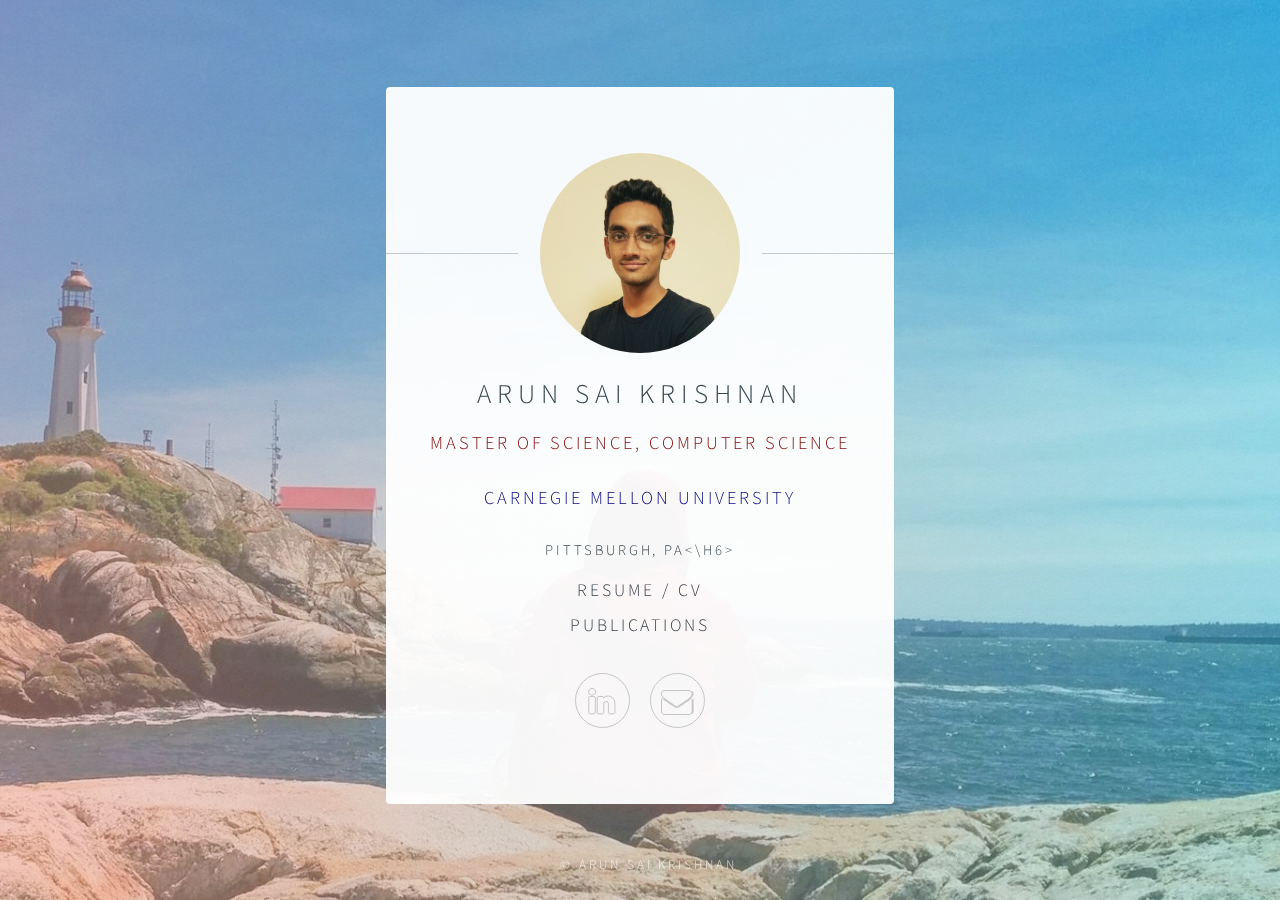
==== index.html @ 1ebe7122 "Location" ====
<!DOCTYPE HTML>
<html>
	<head>
		<title>Arun Sai Krishnan</title>
		<meta charset="utf-8" />
		<meta name="viewport" content="width=device-width, initial-scale=1" />
		<!--[if lte IE 8]><script src="assets/js/html5shiv.js"></script><![endif]-->
		<link rel="stylesheet" href="assets/css/main.css" />
		<!--[if lte IE 9]><link rel="stylesheet" href="assets/css/ie9.css" /><![endif]-->
		<!--[if lte IE 8]><link rel="stylesheet" href="assets/css/ie8.css" /><![endif]-->
		<noscript><link rel="stylesheet" href="assets/css/noscript.css" /></noscript>
        <link rel="icon" type="image/png" href="./images/fi.ico">
        <script>
		  (function(i,s,o,g,r,a,m){i['GoogleAnalyticsObject']=r;i[r]=i[r]||function(){
		  (i[r].q=i[r].q||[]).push(arguments)},i[r].l=1*new Date();a=s.createElement(o),
		  m=s.getElementsByTagName(o)[0];a.async=1;a.src=g;m.parentNode.insertBefore(a,m)
		  })(window,document,'script','//www.google-analytics.com/analytics.js','ga');
		
		  ga('create', 'UA-67752793-1', 'auto');
		  ga('send', 'pageview');
		</script>
	</head>
	<body class="is-loading">

		<!-- Wrapper -->
			<div id="wrapper">
				<!-- Main -->
					<section id="main">
						<header>
							<span class="avatar"><img src="images/dp.jpg" alt="" width="200" height="200" /></span>
							<h1>Arun Sai Krishnan</h1>
							<h2 style="color:maroon;">Master of Science, Computer Science</p>
							<h2 style="color:navy;">Carnegie Mellon University</p>
							<h6>Pittsburgh, PA<\h6>
						</header>
						<footer>
                        
                        	<a href="./files/aruncv.pdf" target="_blank"  style="font-size:1.2em;"><b>Resume / CV</b></a>
                            <br>
                            <a href="./pubs.html" target="_blank"  style="font-size:1.2em"><b>Publications</b></a>
                            <br>
                            <br>
							<ul style="" class="icons">
								<li><a target="_blank" href="http://www.linkedin.com/in/arunsaikrishnan" class="fa-linkedin">LinkedIn</a></li>
								<li><a href="mailto:arunsaikrish@gmail.com" class="fa-envelope">Mail</a></li>
                                <!--<li><a target="_blank" href="./pubs.html" class="fa-file-text-o">Resume</a></li>
                                <li><a target="_blank" href="http://feeds.nitt.edu/index.php/2015/09/22/university-of-british-columbia-mitacs/" class="fa-rss">Blog</a></li> -->
								               
							</ul>   
                                         
                            
						</footer>
                                               
					</section>

				<!-- Footer -->
					<footer id="footer">
						<ul class="copyright">
							<li>&copy; Arun Sai Krishnan</li>
						</ul>
					</footer>

			</div>

		<!-- Scripts -->
			<!--[if lte IE 8]><script src="assets/js/respond.min.js"></script><![endif]-->
			<script>
				if ('addEventListener' in window) {
					window.addEventListener('load', function() { document.body.className = document.body.className.replace(/\bis-loading\b/, ''); });
					document.body.className += (navigator.userAgent.match(/(MSIE|rv:11\.0)/) ? ' is-ie' : '');
				}
			</script>

	</body>
</html>
---- assets/css/main.css ----
﻿@charset "UTF-8";
@import url(font-awesome.min.css);
@import url("http://fonts.googleapis.com/css?family=Source+Sans+Pro:300");

/*
	Identity by HTML5 UP
	html5up.net | @n33co
	Free for personal and commercial use under the CCA 3.0 license (html5up.net/license)
*/

/* Reset */

	html, body, div, span, applet, object, iframe, h1, h2, h3, h4, h5, h6, p, blockquote, pre, a, abbr, acronym, address, big, cite, code, del, dfn, em, img, ins, kbd, q, s, samp, small, strike, strong, sub, sup, tt, var, b, u, i, center, dl, dt, dd, ol, ul, li, fieldset, form, label, legend, table, caption, tbody, tfoot, thead, tr, th, td, article, aside, canvas, details, embed, figure, figcaption, footer, header, hgroup, menu, nav, output, ruby, section, summary, time, mark, audio, video {
		margin: 0;
		padding: 0;
		border: 0;
		font-size: 100%;
		font: inherit;
		vertical-align: baseline;
	}

	article, aside, details, figcaption, figure, footer, header, hgroup, menu, nav, section {
		display: block;
	}

	body {
		line-height: 1;
	}

	ol, ul {
		list-style: none;
	}

	blockquote, q {
		quotes: none;
	}

	blockquote:before, blockquote:after, q:before, q:after {
		content: '';
		content: none;
	}

	table {
		border-collapse: collapse;
		border-spacing: 0;
	}

	body {
		-webkit-text-size-adjust: none;
	}

/* Box Model */

	*, *:before, *:after {
		-moz-box-sizing: border-box;
		-webkit-box-sizing: border-box;
		box-sizing: border-box;
	}

/* Basic */

	@media screen and (max-width: 480px) {

		html, body {
			min-width: 320px;
		}

	}

	body.is-loading *, body.is-loading *:before, body.is-loading *:after {
		-moz-animation: none !important;
		-webkit-animation: none !important;
		-ms-animation: none !important;
		animation: none !important;
		-moz-transition: none !important;
		-webkit-transition: none !important;
		-ms-transition: none !important;
		transition: none !important;
	}

	html {
		height: 100%;
	}

	body {
		height: 100%;
		background-color: #ffffff;
		background-image: url("images/overlay.png"), -moz-linear-gradient(60deg, rgba(255, 165, 150, 0.5) 5%, rgba(0, 228, 255, 0.35)), url("../../images/bg.jpg");
		background-image: url("images/overlay.png"), -webkit-linear-gradient(60deg, rgba(255, 165, 150, 0.5) 5%, rgba(0, 228, 255, 0.35)), url("../../images/bg.jpg");
		background-image: url("images/overlay.png"), -ms-linear-gradient(60deg, rgba(255, 165, 150, 0.5) 5%, rgba(0, 228, 255, 0.35)), url("../../images/bg.jpg");
		background-image: url("images/overlay.png"), linear-gradient(60deg, rgba(255, 165, 150, 0.5) 5%, rgba(0, 228, 255, 0.35)), url("../../images/bg.jpg");
		background-repeat: repeat,			no-repeat,			no-repeat;
		background-size: 100px 100px, cover,				cover;
		background-position: top left,		center center,		bottom center;
		background-attachment: fixed,			fixed,				fixed;
	}

		body:after {
			content: '';
			display: block;
			position: fixed;
			top: 0;
			left: 0;
			width: 100%;
			height: inherit;
			opacity: 0;
			z-index: 1;
			background-color: #ffffff;
			background-image: url("images/overlay.png"), -moz-linear-gradient(60deg, rgba(255, 165, 150, 0.5) 5%, rgba(0, 228, 255, 0.35));
			background-image: url("images/overlay.png"), -webkit-linear-gradient(60deg, rgba(255, 165, 150, 0.5) 5%, rgba(0, 228, 255, 0.35));
			background-image: url("images/overlay.png"), -ms-linear-gradient(60deg, rgba(255, 165, 150, 0.5) 5%, rgba(0, 228, 255, 0.35));
			background-image: url("images/overlay.png"), linear-gradient(60deg, rgba(255, 165, 150, 0.5) 5%, rgba(0, 228, 255, 0.35));
			background-repeat: repeat,			no-repeat;
			background-size: 100px 100px, cover;
			background-position: top left,		center center;
			-moz-transition: opacity 1.75s ease-out;
			-webkit-transition: opacity 1.75s ease-out;
			-ms-transition: opacity 1.75s ease-out;
			transition: opacity 1.75s ease-out;
		}

		body.is-loading:after {
			opacity: 1;
		}

/* Type */

	body, input, select, textarea {
		color: #414f57;
		font-family: "Source Sans Pro", Helvetica, sans-serif;
		font-size: 14pt;
		font-weight: 300;
		line-height: 2;
		letter-spacing: 0.2em;
		text-transform: uppercase;
	}

		@media screen and (max-width: 1680px) {

			body, input, select, textarea {
				font-size: 11pt;
			}

		}

		@media screen and (max-width: 480px) {

			body, input, select, textarea {
				font-size: 10pt;
				line-height: 1.75;
			}

		}

	a {
		-moz-transition: color 0.2s ease, border-color 0.2s ease;
		-webkit-transition: color 0.2s ease, border-color 0.2s ease;
		-ms-transition: color 0.2s ease, border-color 0.2s ease;
		transition: color 0.2s ease, border-color 0.2s ease;
		color: inherit;
		text-decoration: none;
	}

		a:before {
			-moz-transition: color 0.2s ease, text-shadow 0.2s ease;
			-webkit-transition: color 0.2s ease, text-shadow 0.2s ease;
			-ms-transition: color 0.2s ease, text-shadow 0.2s ease;
			transition: color 0.2s ease, text-shadow 0.2s ease;
		}

		a:hover {
			color: #ff7496;
		}

	strong, b {
		color: #313f47;
	}

	em, i {
		font-style: italic;
	}

	p {
		margin: 0 0 1.5em 0;
	}

	h1, h2, h3, h4, h5, h6 {
		color: #313f47;
		line-height: 1.5;
		margin: 0 0 0.75em 0;
	}

		h1 a, h2 a, h3 a, h4 a, h5 a, h6 a {
			color: inherit;
			text-decoration: none;
		}

	h1 {
		font-size: 1.85em;
		letter-spacing: 0.22em;
		margin: 0 0 0.525em 0;
	}

	h2 {
		font-size: 1.25em;
	}

	h3 {
		font-size: 1em;
	}

	h4 {
		font-size: 1em;
	}

	h5 {
		font-size: 1em;
	}

	h6 {
		font-size: 1em;
	}

	@media screen and (max-width: 480px) {

		h1 {
			font-size: 1.65em;
		}

	}

	sub {
		font-size: 0.8em;
		position: relative;
		top: 0.5em;
	}

	sup {
		font-size: 0.8em;
		position: relative;
		top: -0.5em;
	}

	hr {
		border: 0;
		border-bottom: solid 1px #c8cccf;
		margin: 3em 0;
	}

/* Form */

	form {
		margin: 0 0 1.5em 0;
	}

		form > .field {
			margin: 0 0 1.5em 0;
		}

			form > .field > :last-child {
				margin-bottom: 0;
			}

	label {
		color: #313f47;
		display: block;
		font-size: 0.9em;
		margin: 0 0 0.75em 0;
	}

	input[type="text"],
	input[type="password"],
	input[type="email"],
	input[type="tel"],
	select,
	textarea {
		-moz-appearance: none;
		-webkit-appearance: none;
		-ms-appearance: none;
		appearance: none;
		border-radius: 4px;
		border: solid 1px #c8cccf;
		color: inherit;
		display: block;
		outline: 0;
		padding: 0 1em;
		text-decoration: none;
		width: 100%;
	}

		input[type="text"]:invalid,
		input[type="password"]:invalid,
		input[type="email"]:invalid,
		input[type="tel"]:invalid,
		select:invalid,
		textarea:invalid {
			box-shadow: none;
		}

		input[type="text"]:focus,
		input[type="password"]:focus,
		input[type="email"]:focus,
		input[type="tel"]:focus,
		select:focus,
		textarea:focus {
			border-color: #ff7496;
		}

	.select-wrapper {
		text-decoration: none;
		display: block;
		position: relative;
	}

		.select-wrapper:before {
			content: "";
			-moz-osx-font-smoothing: grayscale;
			-webkit-font-smoothing: antialiased;
			font-family: FontAwesome;
			font-style: normal;
			font-weight: normal;
			text-transform: none !important;
		}

		.select-wrapper:before {
			color: #c8cccf;
			display: block;
			height: 2.75em;
			line-height: 2.75em;
			pointer-events: none;
			position: absolute;
			right: 0;
			text-align: center;
			top: 0;
			width: 2.75em;
		}

		.select-wrapper select::-ms-expand {
			display: none;
		}

	input[type="text"],
	input[type="password"],
	input[type="email"],
	select {
		height: 2.75em;
	}

	textarea {
		padding: 0.75em 1em;
	}

	input[type="checkbox"],
	input[type="radio"] {
		-moz-appearance: none;
		-webkit-appearance: none;
		-ms-appearance: none;
		appearance: none;
		display: block;
		float: left;
		margin-right: -2em;
		opacity: 0;
		width: 1em;
		z-index: -1;
	}

		input[type="checkbox"] + label,
		input[type="radio"] + label {
			text-decoration: none;
			color: #414f57;
			cursor: pointer;
			display: inline-block;
			font-size: 1em;
			font-weight: 300;
			padding-left: 2.4em;
			padding-right: 0.75em;
			position: relative;
		}

			input[type="checkbox"] + label:before,
			input[type="radio"] + label:before {
				-moz-osx-font-smoothing: grayscale;
				-webkit-font-smoothing: antialiased;
				font-family: FontAwesome;
				font-style: normal;
				font-weight: normal;
				text-transform: none !important;
			}

			input[type="checkbox"] + label:before,
			input[type="radio"] + label:before {
				border-radius: 4px;
				border: solid 1px #c8cccf;
				content: '';
				display: inline-block;
				height: 1.65em;
				left: 0;
				line-height: 1.58125em;
				position: absolute;
				text-align: center;
				top: 0.15em;
				width: 1.65em;
			}

		input[type="checkbox"]:checked + label:before,
		input[type="radio"]:checked + label:before {
			color: #ff7496;
			content: '\f00c';
		}

		input[type="checkbox"]:focus + label:before,
		input[type="radio"]:focus + label:before {
			border-color: #ff7496;
		}

	input[type="checkbox"] + label:before {
		border-radius: 4px;
	}

	input[type="radio"] + label:before {
		border-radius: 100%;
	}

	::-webkit-input-placeholder {
		color: #616f77 !important;
		opacity: 1.0;
	}

	:-moz-placeholder {
		color: #616f77 !important;
		opacity: 1.0;
	}

	::-moz-placeholder {
		color: #616f77 !important;
		opacity: 1.0;
	}

	:-ms-input-placeholder {
		color: #616f77 !important;
		opacity: 1.0;
	}

	.formerize-placeholder {
		color: #616f77 !important;
		opacity: 1.0;
	}

/* Icon */

	.icon {
		text-decoration: none;
		position: relative;
		border-bottom: none;
	}

		.icon:before {
			-moz-osx-font-smoothing: grayscale;
			-webkit-font-smoothing: antialiased;
			font-family: FontAwesome;
			font-style: normal;
			font-weight: normal;
			text-transform: none !important;
		}

		.icon > .label {
			display: none;
		}

/* List */

	ol {
		list-style: decimal;
		margin: 0 0 1.5em 0;
		padding-left: 1.25em;
	}

		ol li {
			padding-left: 0.25em;
		}

	ul {
		list-style: disc;
		margin: 0 0 1.5em 0;
		padding-left: 1em;
	}

		ul li {
			padding-left: 0.5em;
		}

		ul.alt {
			list-style: none;
			padding-left: 0;
		}

			ul.alt li {
				border-top: solid 1px #c8cccf;
				padding: 0.5em 0;
			}

				ul.alt li:first-child {
					border-top: 0;
					padding-top: 0;
				}

		ul.icons {
			cursor: default;
			list-style: none;
			padding-left: 0;
			margin-top: -0.675em;
		}

			ul.icons li {
				display: inline-block;
				padding: 0.675em 0.5em;
			}

				ul.icons li a {
					text-decoration: none;
					position: relative;
					display: block;
					width: 3.75em;
					height: 3.75em;
					border-radius: 100%;
					border: solid 1px #c8cccf;
					line-height: 3.75em;
					overflow: hidden;
					text-align: center;
					text-indent: 3.75em;
					white-space: nowrap;
				}

					ul.icons li a:before {
						-moz-osx-font-smoothing: grayscale;
						-webkit-font-smoothing: antialiased;
						font-family: FontAwesome;
						font-style: normal;
						font-weight: normal;
						text-transform: none !important;
					}

					ul.icons li a:before {
						color: #ffffff;
						text-shadow: 1.25px 0px 0px #c8cccf, -1.25px 0px 0px #c8cccf, 0px 1.25px 0px #c8cccf, 0px -1.25px 0px #c8cccf;
					}

					ul.icons li a:hover:before {
						text-shadow: 1.25px 0px 0px #ff7496, -1.25px 0px 0px #ff7496, 0px 1.25px 0px #ff7496, 0px -1.25px 0px #ff7496;
					}

					ul.icons li a:before {
						position: absolute;
						top: 0;
						left: 0;
						width: inherit;
						height: inherit;
						font-size: 1.85rem;
						line-height: inherit;
						text-align: center;
						text-indent: 0;
					}

					ul.icons li a:hover {
						border-color: #ff7496;
					}

			@media screen and (max-width: 480px) {

				ul.icons li a:before {
					font-size: 1.5rem;
				}

			}

		ul.actions {
			cursor: default;
			list-style: none;
			padding-left: 0;
		}

			ul.actions li {
				display: inline-block;
				padding: 0 0.75em 0 0;
				vertical-align: middle;
			}

				ul.actions li:last-child {
					padding-right: 0;
				}

	dl {
		margin: 0 0 1.5em 0;
	}

		dl dt {
			display: block;
			margin: 0 0 0.75em 0;
		}

		dl dd {
			margin-left: 1.5em;
		}

/* Button */

	input[type="submit"],
	input[type="reset"],
	input[type="button"],
	button,
	.button {
		-moz-appearance: none;
		-webkit-appearance: none;
		-ms-appearance: none;
		appearance: none;
		-moz-transition: background-color 0.2s ease-in-out, border-color 0.2s ease-in-out, color 0.2s ease-in-out;
		-webkit-transition: background-color 0.2s ease-in-out, border-color 0.2s ease-in-out, color 0.2s ease-in-out;
		-ms-transition: background-color 0.2s ease-in-out, border-color 0.2s ease-in-out, color 0.2s ease-in-out;
		transition: background-color 0.2s ease-in-out, border-color 0.2s ease-in-out, color 0.2s ease-in-out;
		display: inline-block;
		height: 2.75em;
		line-height: 2.75em;
		padding: 0 1.5em;
		background-color: transparent;
		border-radius: 4px;
		border: solid 1px #c8cccf;
		color: #414f57 !important;
		cursor: pointer;
		text-align: center;
		text-decoration: none;
		white-space: nowrap;
	}

		input[type="submit"]:hover,
		input[type="reset"]:hover,
		input[type="button"]:hover,
		button:hover,
		.button:hover {
			border-color: #ff7496;
			color: #ff7496 !important;
		}

		input[type="submit"].icon,
		input[type="reset"].icon,
		input[type="button"].icon,
		button.icon,
		.button.icon {
			padding-left: 1.35em;
		}

			input[type="submit"].icon:before,
			input[type="reset"].icon:before,
			input[type="button"].icon:before,
			button.icon:before,
			.button.icon:before {
				margin-right: 0.5em;
			}

		input[type="submit"].fit,
		input[type="reset"].fit,
		input[type="button"].fit,
		button.fit,
		.button.fit {
			display: block;
			width: 100%;
			margin: 0 0 0.75em 0;
		}

		input[type="submit"].small,
		input[type="reset"].small,
		input[type="button"].small,
		button.small,
		.button.small {
			font-size: 0.8em;
		}

		input[type="submit"].big,
		input[type="reset"].big,
		input[type="button"].big,
		button.big,
		.button.big {
			font-size: 1.35em;
		}

		input[type="submit"].disabled, input[type="submit"]:disabled,
		input[type="reset"].disabled,
		input[type="reset"]:disabled,
		input[type="button"].disabled,
		input[type="button"]:disabled,
		button.disabled,
		button:disabled,
		.button.disabled,
		.button:disabled {
			-moz-pointer-events: none;
			-webkit-pointer-events: none;
			-ms-pointer-events: none;
			pointer-events: none;
			opacity: 0.5;
		}

/* Main */

	#main {
		position: relative;
		top: 20px;
		max-width: 100%;
		min-width: 27em;
		padding: 4.5em 3em 3em 3em ;
		background: #ffffff;
		border-radius: 4px;
		cursor: default;
		opacity: 0.95;
		text-align: center;
		-moz-transform-origin: 50% 50%;
		-webkit-transform-origin: 50% 50%;
		-ms-transform-origin: 50% 50%;
		transform-origin: 50% 50%;
		-moz-transform: rotateX(0deg);
		-webkit-transform: rotateX(0deg);
		-ms-transform: rotateX(0deg);
		transform: rotateX(0deg);
		-moz-transition: opacity 1s ease, -moz-transform 1s ease;
		-webkit-transition: opacity 1s ease, -webkit-transform 1s ease;
		-ms-transition: opacity 1s ease, -ms-transform 1s ease;
		transition: opacity 1s ease, transform 1s ease;
	}

		#main .avatar {
			position: relative;
			display: block;
			margin-bottom: 1.5em;
		}

			#main .avatar img {
				display: block;
				margin: 0 auto;
				border-radius: 100%;
				box-shadow: 0 0 0 1.5em #ffffff;
			}

			#main .avatar:before {
				content: '';
				display: block;
				position: absolute;
				top: 50%;
				left: -3em;
				width: calc(100% + 6em);
				height: 1px;
				z-index: -1;
				background: #c8cccf;
			}

		@media screen and (max-width: 480px) {

			#main {
				min-width: 0;
				width: 100%;
				padding: 4em 2em 2.5em 2em ;
			}

				#main .avatar:before {
					left: -2em;
					width: calc(100% + 4em);
				}

		}

		body.is-loading #main {
			opacity: 0;
			-moz-transform: rotateX(15deg);
			-webkit-transform: rotateX(15deg);
			-ms-transform: rotateX(15deg);
			transform: rotateX(15deg);
		}

/* Footer */

	#footer {
		-moz-align-self: -moz-flex-end;
		-webkit-align-self: -webkit-flex-end;
		-ms-align-self: -ms-flex-end;
		align-self: flex-end;
		width: 100%;
		padding: 1.5em 0 0 0;
		color: rgba(255, 255, 255, 0.75);
		cursor: default;
		text-align: center;
	}

		#footer .copyright {
			margin: 0;
			padding: 0;
			font-size: 0.9em;
			list-style: none;
		}

			#footer .copyright li {
				display: inline-block;
				margin: 0 0 0 0.45em;
				padding: 0 0 0 0.85em;
				border-left: solid 1px rgba(255, 255, 255, 0.5);
				line-height: 1;
			}

				#footer .copyright li:first-child {
					border-left: 0;
				}

/* Wrapper */

	#wrapper {
		display: -moz-flex;
		display: -webkit-flex;
		display: -ms-flex;
		display: flex;
		-moz-align-items: center;
		-webkit-align-items: center;
		-ms-align-items: center;
		align-items: center;
		-moz-justify-content: space-between;
		-webkit-justify-content: space-between;
		-ms-justify-content: space-between;
		justify-content: space-between;
		-moz-flex-direction: column;
		-webkit-flex-direction: column;
		-ms-flex-direction: column;
		flex-direction: column;
		-moz-perspective: 1000px;
		-webkit-perspective: 1000px;
		-ms-perspective: 1000px;
		perspective: 1000px;
		position: relative;
		min-height: 100%;
		padding: 1.5em;
		z-index: 2;
	}

		#wrapper > * {
			z-index: 1;
		}

		#wrapper:before {
			content: '';
			display: block;
		}

		@media screen and (max-width: 360px) {

			#wrapper {
				padding: 0.75em;
			}

		}

		body.is-ie #wrapper {
			height: 100%;
		}
---- assets/css/ie9.css ----
/*
	Identity by HTML5 UP
	html5up.net | @n33co
	Free for personal and commercial use under the CCA 3.0 license (html5up.net/license)
*/

/* Basic */

	body {
		background-image: url("../../images/bg.jpg");
		background-repeat: no-repeat;
		background-size: cover;
		background-position: bottom center;
		background-attachment: fixed;
	}

		body:after {
			display: none;
		}

/* List */

	ul.icons li a:before {
		color: #c8cccf;
	}

	ul.icons li a:hover:before {
		color: #ff7496;
	}

/* Wrapper */

	#wrapper {
		text-align: center;
	}

/* Main */

	#main {
		display: inline-block;
	}
---- assets/css/ie8.css ----
/*
	Identity by HTML5 UP
	html5up.net | @n33co
	Free for personal and commercial use under the CCA 3.0 license (html5up.net/license)
*/

/* List */

	ul.icons li a {
		-ms-behavior: url("assets/js/PIE.htc");
	}

		ul.icons li a:before {
			text-align: center;
			font-size: 26px;
		}

/* Main */

	#main {
		-ms-behavior: url("assets/js/PIE.htc");
	}

		#main .avatar img {
			-ms-behavior: url("assets/js/PIE.htc");
		}

/* Footer */

	#footer {
		color: #fff;
	}

		#footer .copyright li {
			border-left: solid 1px #fff;
		}
---- assets/css/noscript.css ----
/*
	Identity by HTML5 UP
	html5up.net | @n33co
	Free for personal and commercial use under the CCA 3.0 license (html5up.net/license)
*/

/* Basic */

	body:after {
		display: none;
	}

/* Main */

	#main {
		-moz-transform: none !important;
		-webkit-transform: none !important;
		-ms-transform: none !important;
		transform: none !important;
		opacity: 1 !important;
	}
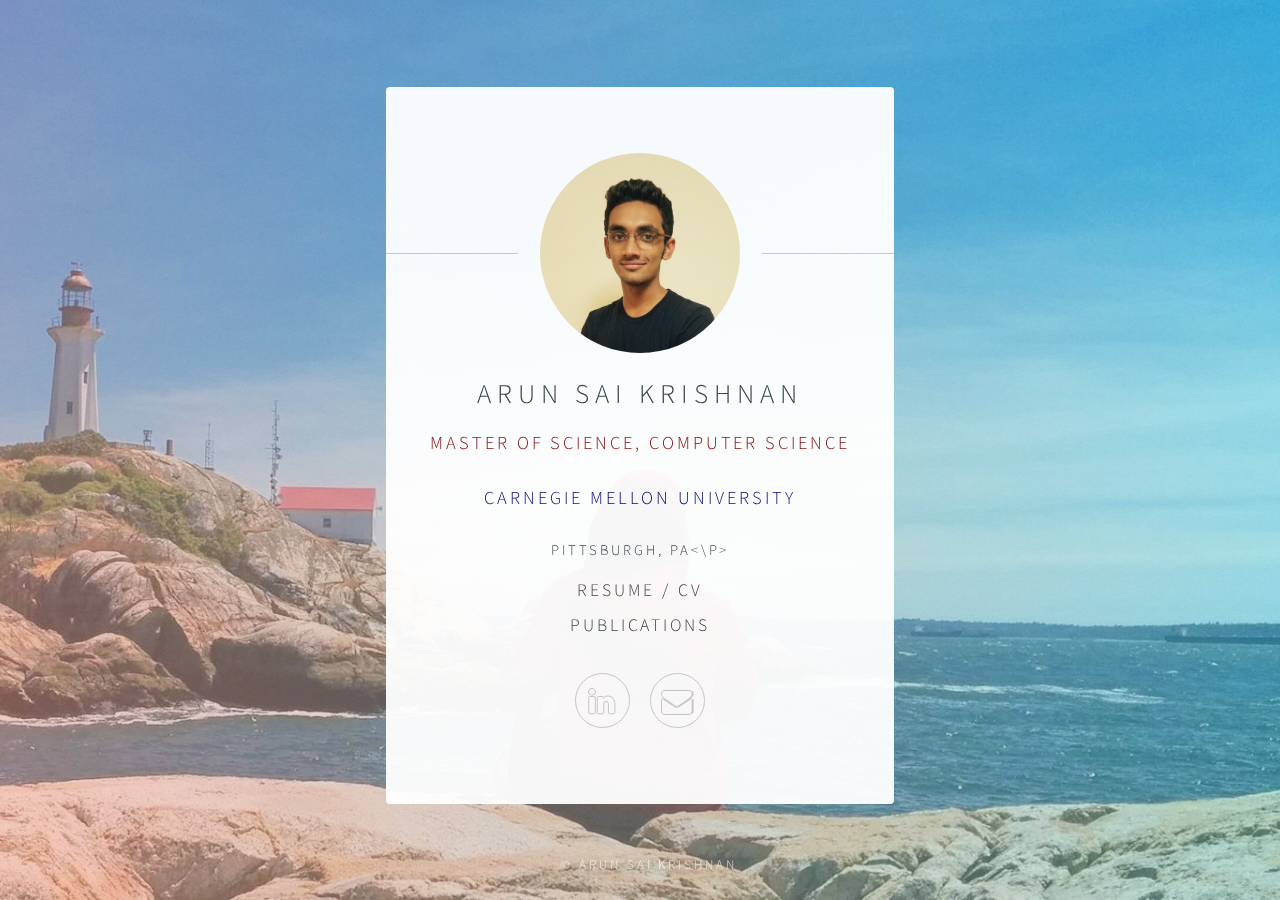
==== commit 3ebcb82e: "Tweak" ====
--- a/index.html
+++ b/index.html
@@ -31,7 +31,7 @@
 							<h1>Arun Sai Krishnan</h1>
 							<h2 style="color:maroon;">Master of Science, Computer Science</p>
 							<h2 style="color:navy;">Carnegie Mellon University</p>
-							<h6>Pittsburgh, PA<\h6>
+							<h6>Pittsburgh, PA<\p>
 						</header>
 						<footer>
                         
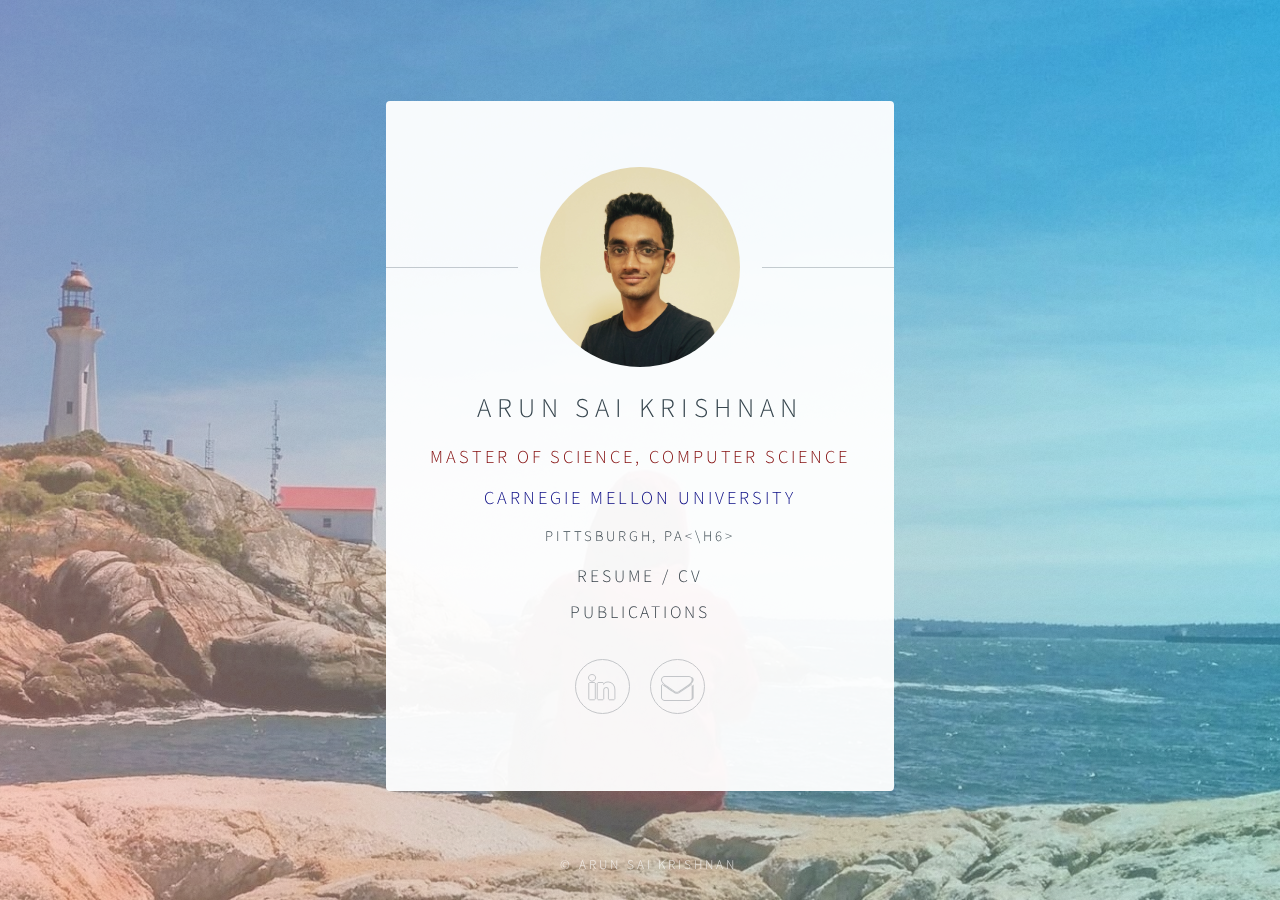
==== commit 9d9b2017: "Tweaking" ====
--- a/index.html
+++ b/index.html
@@ -29,9 +29,9 @@
 						<header>
 							<span class="avatar"><img src="images/dp.jpg" alt="" width="200" height="200" /></span>
 							<h1>Arun Sai Krishnan</h1>
-							<h2 style="color:maroon;">Master of Science, Computer Science</p>
-							<h2 style="color:navy;">Carnegie Mellon University</p>
-							<h6>Pittsburgh, PA<\p>
+							<h2 style="color:maroon;">Master of Science, Computer Science</h2>
+							<h2 style="color:navy;">Carnegie Mellon University</h2>
+							<h6>Pittsburgh, PA<\h6>
 						</header>
 						<footer>
                         
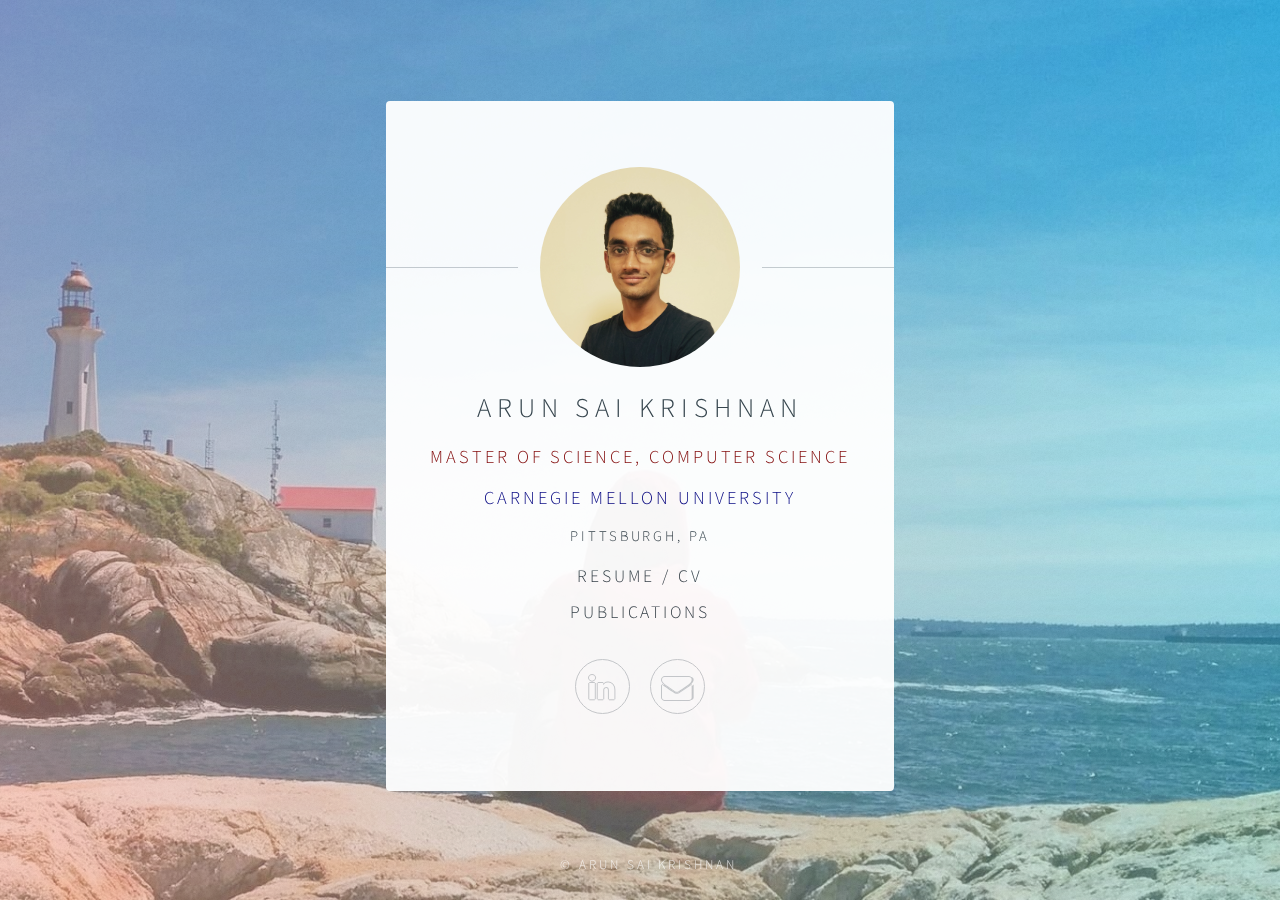
==== commit 83dfffc3: "Tweak" ====
--- a/index.html
+++ b/index.html
@@ -31,7 +31,7 @@
 							<h1>Arun Sai Krishnan</h1>
 							<h2 style="color:maroon;">Master of Science, Computer Science</h2>
 							<h2 style="color:navy;">Carnegie Mellon University</h2>
-							<h6>Pittsburgh, PA<\h6>
+							<h6>Pittsburgh, PA</h6>
 						</header>
 						<footer>
                         
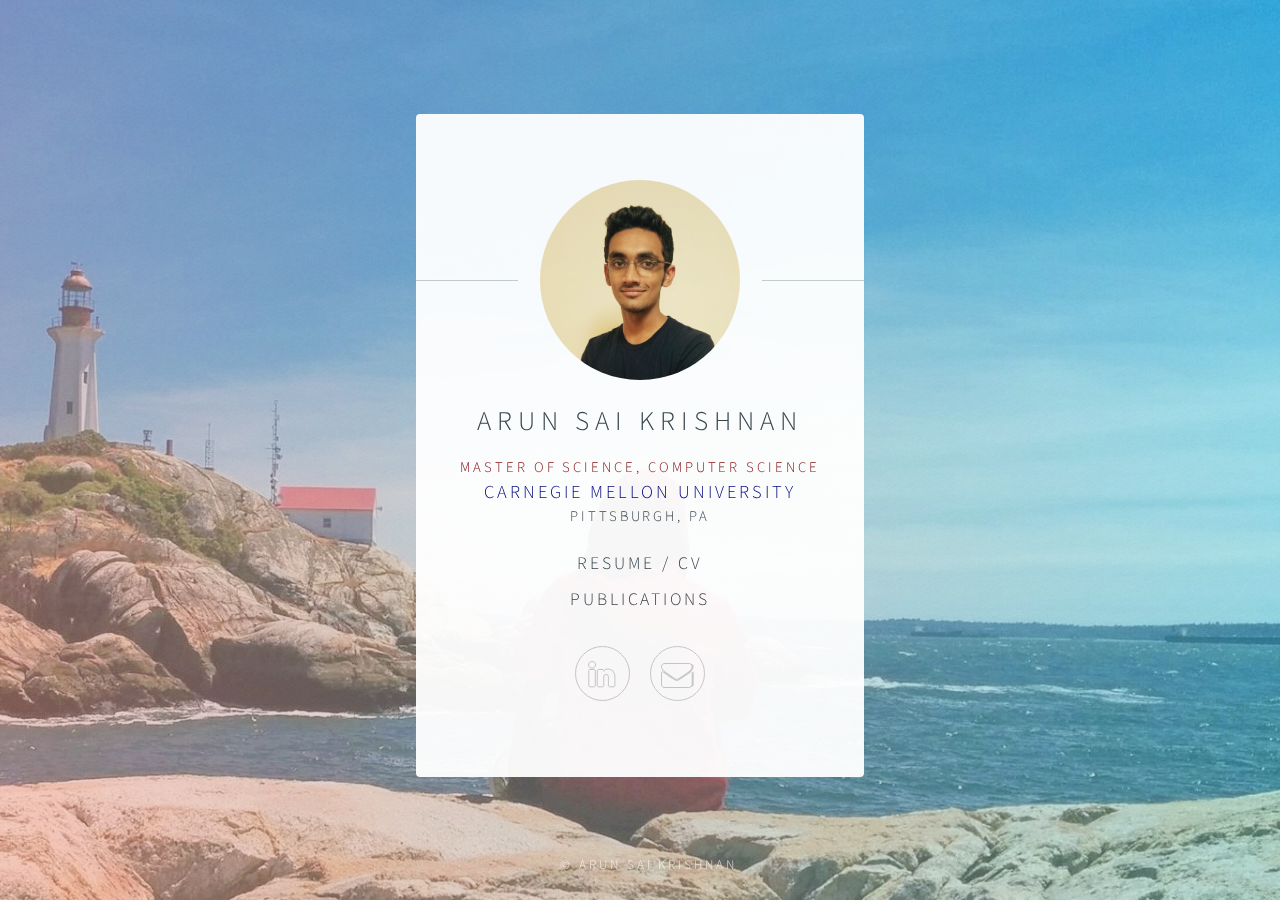
==== commit 6915da9c: "Sizing changes" ====
--- a/index.html
+++ b/index.html
@@ -29,9 +29,9 @@
 						<header>
 							<span class="avatar"><img src="images/dp.jpg" alt="" width="200" height="200" /></span>
 							<h1>Arun Sai Krishnan</h1>
-							<h2 style="color:maroon;">Master of Science, Computer Science</h2>
-							<h2 style="color:navy;">Carnegie Mellon University</h2>
-							<h6>Pittsburgh, PA</h6>
+							<h4 style="color:maroon;margin-bottom:0">Master of Science, Computer Science</h4>
+							<h2 style="color:navy;margin-bottom:0">Carnegie Mellon University</h2>
+							<h6 style="margin-bottom:5%;">Pittsburgh, PA</h6>
 						</header>
 						<footer>
                         
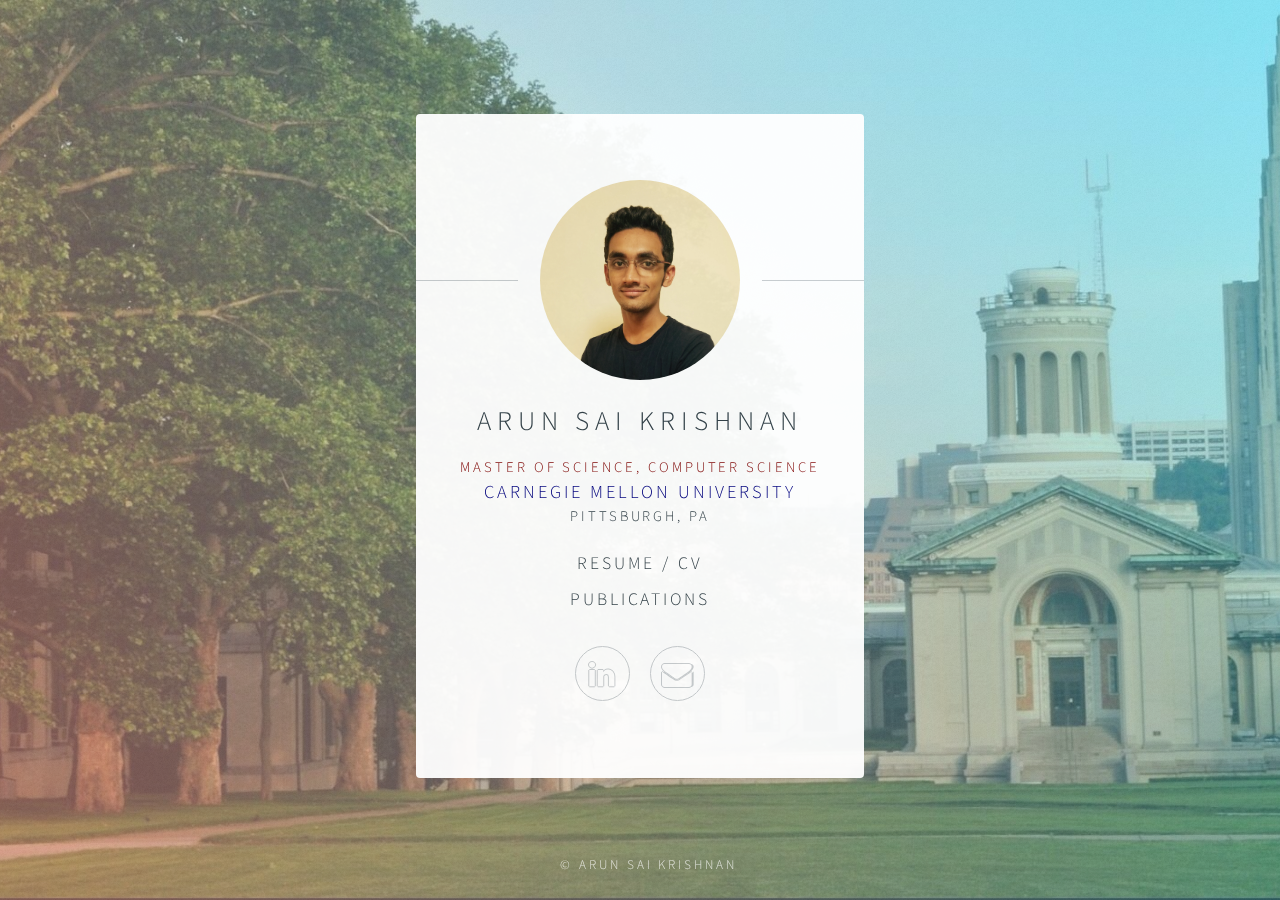
==== commit fbda3abe: "New CV" ====
--- a/index.html
+++ b/index.html
@@ -35,14 +35,14 @@
 						</header>
 						<footer>
                         
-                        	<a href="./files/aruncv.pdf" target="_blank"  style="font-size:1.2em;"><b>Resume / CV</b></a>
+                        	<a href="./files/aruncv2017.pdf" target="_blank"  style="font-size:1.2em;"><b>Resume / CV</b></a>
                             <br>
                             <a href="./pubs.html" target="_blank"  style="font-size:1.2em"><b>Publications</b></a>
                             <br>
                             <br>
 							<ul style="" class="icons">
 								<li><a target="_blank" href="http://www.linkedin.com/in/arunsaikrishnan" class="fa-linkedin">LinkedIn</a></li>
-								<li><a href="mailto:arunsaikrish@gmail.com" class="fa-envelope">Mail</a></li>
+								<li><a href="mailto:arunsaik@cmu.edu" class="fa-envelope">Mail</a></li>
                                 <!--<li><a target="_blank" href="./pubs.html" class="fa-file-text-o">Resume</a></li>
                                 <li><a target="_blank" href="http://feeds.nitt.edu/index.php/2015/09/22/university-of-british-columbia-mitacs/" class="fa-rss">Blog</a></li> -->
 								               
--- a/assets/css/main.css
+++ b/assets/css/main.css
@@ -85,10 +85,10 @@
 	body {
 		height: 100%;
 		background-color: #ffffff;
-		background-image: url("images/overlay.png"), -moz-linear-gradient(60deg, rgba(255, 165, 150, 0.5) 5%, rgba(0, 228, 255, 0.35)), url("../../images/bg.jpg");
-		background-image: url("images/overlay.png"), -webkit-linear-gradient(60deg, rgba(255, 165, 150, 0.5) 5%, rgba(0, 228, 255, 0.35)), url("../../images/bg.jpg");
-		background-image: url("images/overlay.png"), -ms-linear-gradient(60deg, rgba(255, 165, 150, 0.5) 5%, rgba(0, 228, 255, 0.35)), url("../../images/bg.jpg");
-		background-image: url("images/overlay.png"), linear-gradient(60deg, rgba(255, 165, 150, 0.5) 5%, rgba(0, 228, 255, 0.35)), url("../../images/bg.jpg");
+		background-image: url("images/overlay.png"), -moz-linear-gradient(60deg, rgba(255, 165, 150, 0.5) 5%, rgba(0, 228, 255, 0.35)), url("../../images/bg2cmu.jpg");
+		background-image: url("images/overlay.png"), -webkit-linear-gradient(60deg, rgba(255, 165, 150, 0.5) 5%, rgba(0, 228, 255, 0.35)), url("../../images/bg2cmu.jpg");
+		background-image: url("images/overlay.png"), -ms-linear-gradient(60deg, rgba(255, 165, 150, 0.5) 5%, rgba(0, 228, 255, 0.35)), url("../../images/bg2cmu.jpg");
+		background-image: url("images/overlay.png"), linear-gradient(60deg, rgba(255, 165, 150, 0.5) 5%, rgba(0, 228, 255, 0.35)), url("../../images/bg2cmu.jpg");
 		background-repeat: repeat,			no-repeat,			no-repeat;
 		background-size: 100px 100px, cover,				cover;
 		background-position: top left,		center center,		bottom center;
@@ -854,4 +854,4 @@
 
 		body.is-ie #wrapper {
 			height: 100%;
-		}+		}
